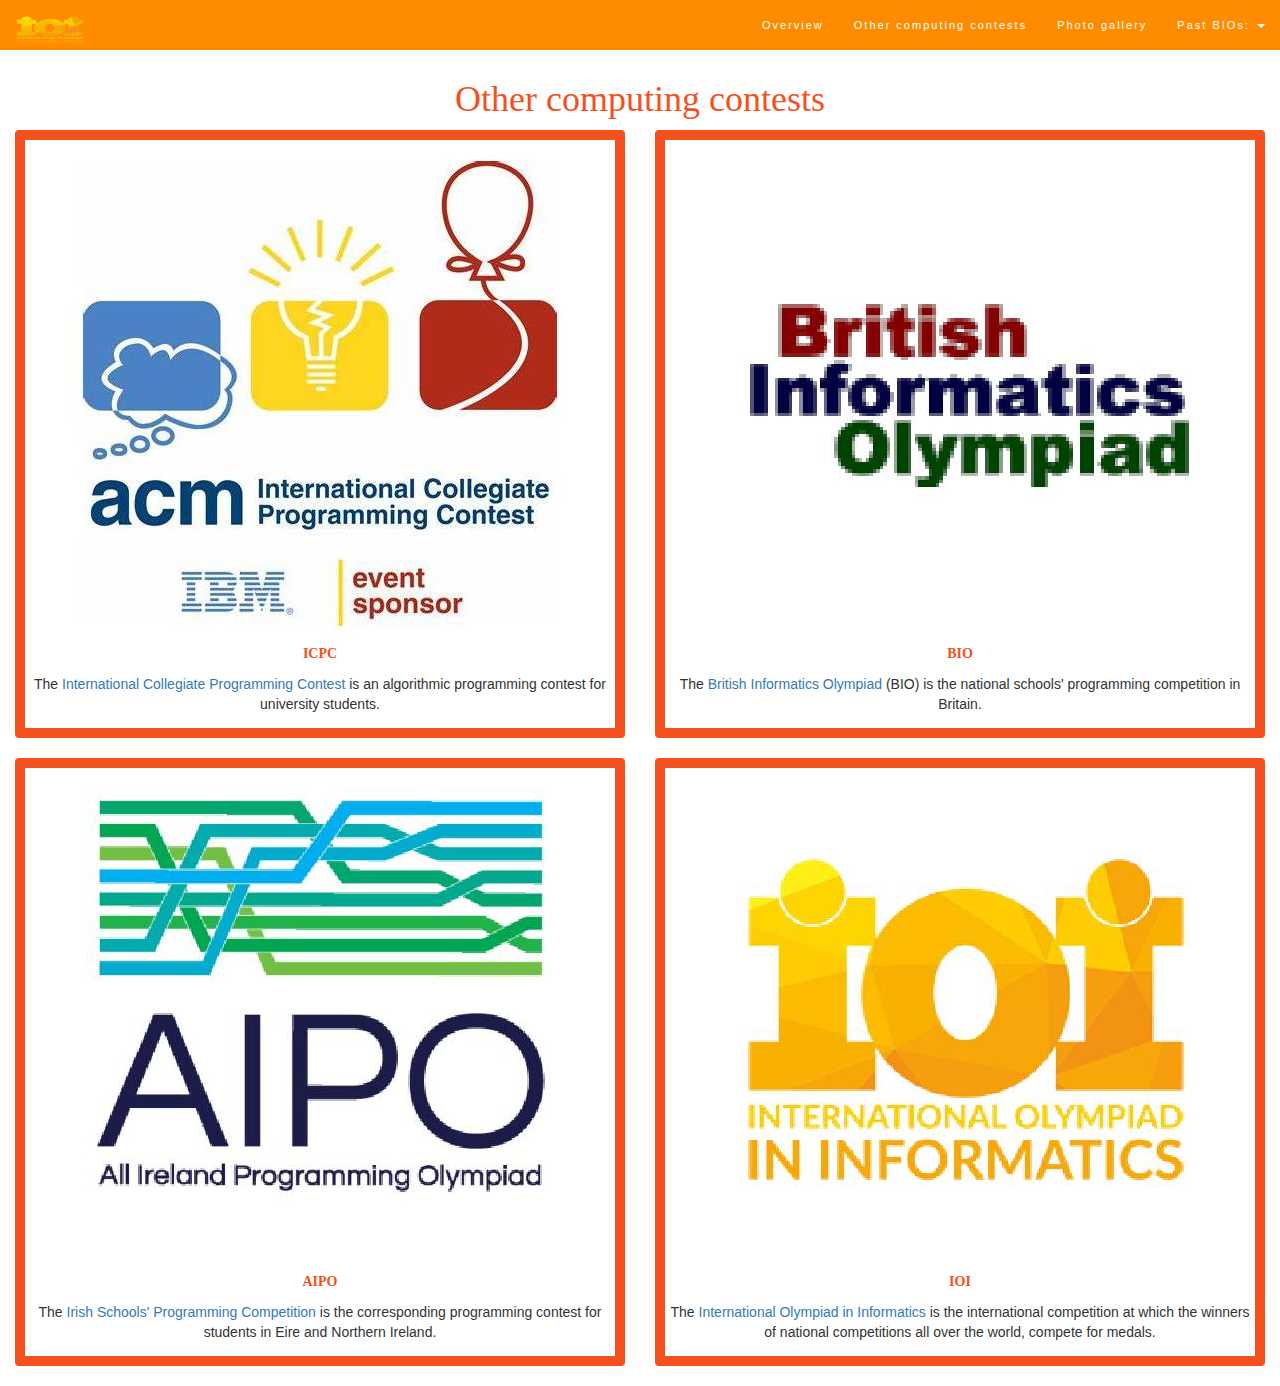
==== othercontests.html @ 3c137049 "Add files via upload" ====
<head>
    <title>BIO</title>
    <meta name="viewport" content="width=device-width, initial-scale=1">
    <link rel="stylesheet" href="https://maxcdn.bootstrapcdn.com/bootstrap/3.4.1/css/bootstrap.min.css">
    <script src="https://ajax.googleapis.com/ajax/libs/jquery/3.5.1/jquery.min.js"></script>
    <script src="https://maxcdn.bootstrapcdn.com/bootstrap/3.4.1/js/bootstrap.min.js"></script>
  </head>



<style>
    .navbar {
      margin-bottom: 0;
      background-color:darkorange;
      border: 0;
      font-size: 11px !important;
      letter-spacing: 2px;
      opacity: 1;
    }
    .navbar li a, .navbar .navbar-brand {
      color: #ffffff!important;
    }
    
    .navbar-default .navbar-toggle {
      border-color: transparent;
    }
    
    .open .dropdown-toggle {
      color: #fff ;
      background-color:darkorange !important;
    }
    
    .dropdown-menu li a {
      color: darkorange !important;
    }

    .thumbnail{
      border-color: #f4511e;
      border-width:10px
    }

    
    </style>
    
    <body>

        <nav class="navbar navbar-default navbar-fixed-top">
            <div class="container-fluid">
              <div class="navbar-header">
                <button type="button" class="navbar-toggle" data-toggle="collapse" data-target="#myNavbar">
                  <span class="icon-bar"></span>
                  <span class="icon-bar"></span>
                  <span class="icon-bar"></span>
                </button>
                <a class="navbar-brand" href="#">
                    <img width="70px" height="30px"src="logo.png">
                  </a>
              </div>
              <div class="collapse navbar-collapse" id="myNavbar">
                <ul class="nav navbar-nav navbar-right">
                  <li><a href="index.html">Overview</a></li>
                  <li><a href="othercontests.html">Other computing contests</a></li>
                  <li><a href="gallery.html">Photo gallery</a></li>
                  <li class="dropdown">
                    <a class="dropdown-toggle" data-toggle="dropdown" href="#">Past BIOs:
                      <span class="caret"></span>
                    </a>
                    <ul class="dropdown-menu">
                      <li><a href="2022.pdf">2022</a></li>
                      <li><a href="2023.pdf">2023</a></li>
                      <li><a href="2024.pdf">2024</a></li>
                    </ul>
                  </li>
                </ul>
              </div>
            </div>
          </nav>
          <br>
          <br>
          <br>


          <div class="container-fluid text-center">
            <h1 style="color:#f4511e; font-family: Lucida console">Other computing contests</h2>
            <div class="row text-center">
              <div class="col-sm-6">
                <div class="thumbnail">
                  <img src="ICPCnew.jpg" alt="ICPC">
                  <p style="color:#f4511e; font-family: Lucida console"><strong>ICPC</strong></p>
                  <p>The <a href="https://icpc.global/">International Collegiate Programming Contest</a> is an algorithmic programming contest for university students. </p>
                </div>
              </div>
              <div class="col-sm-6">
                <div class="thumbnail">
                  <img src="BIOnew.jpg" alt="BIO">
                  <p style="color:#f4511e; font-family: Lucida console"><strong>BIO</strong></p>
                  <p>The <a href="https://www.olympiad.org.uk/index.html">British Informatics Olympiad</a> (BIO) is the national schools' programming competition in Britain.<p>
                </div>
              </div>
              <div class="container-fluid text-center">
                <div class="row text-center">
                  <div class="col-sm-6">
                    <div class="thumbnail">
                      <img src="AIPCnew.jpg" alt="AIPO">
                      <p style="color:#f4511e; font-family: Lucida console"><strong>AIPO</strong></p>
                      <p>The <a href="https://aipo.ucc.ie/">Irish Schools' Programming Competition</a> is the corresponding programming contest for students in Eire and Northern Ireland.<p>
               
                    </div>
                  </div>
                  <div class="col-sm-6">
                    <div class="thumbnail">
                      <img src="IOInew.jpg" alt="IOI">
                      <p style="color:#f4511e; font-family: Lucida console"><strong>IOI</strong></p>
                      <p>The <a href="https://ioinformatics.org/">International Olympiad in Informatics</a> is the international competition at which the winners of national competitions all over the world, compete for medals.<p>
                    </div>
                  </div>
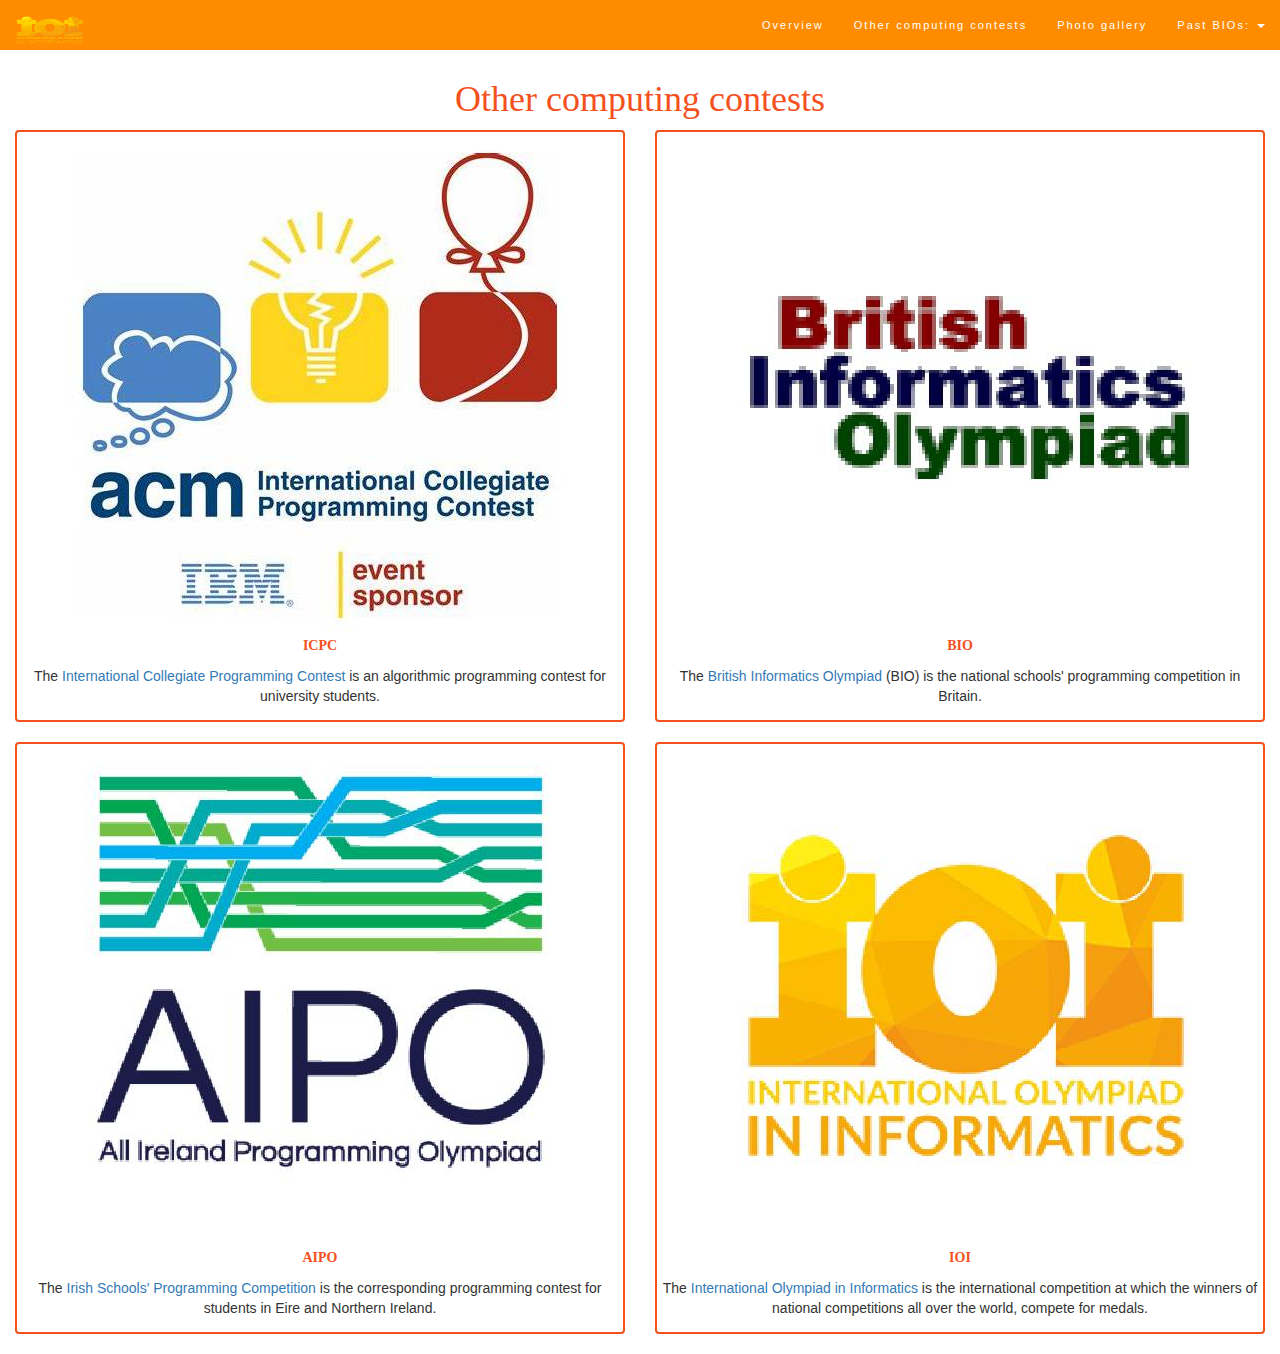
==== commit 47bd173a: "commit" ====
--- a/othercontests.html
+++ b/othercontests.html
@@ -36,7 +36,7 @@
 
     .thumbnail{
       border-color: #f4511e;
-      border-width:10px
+      border-width:2px
     }
 
     
